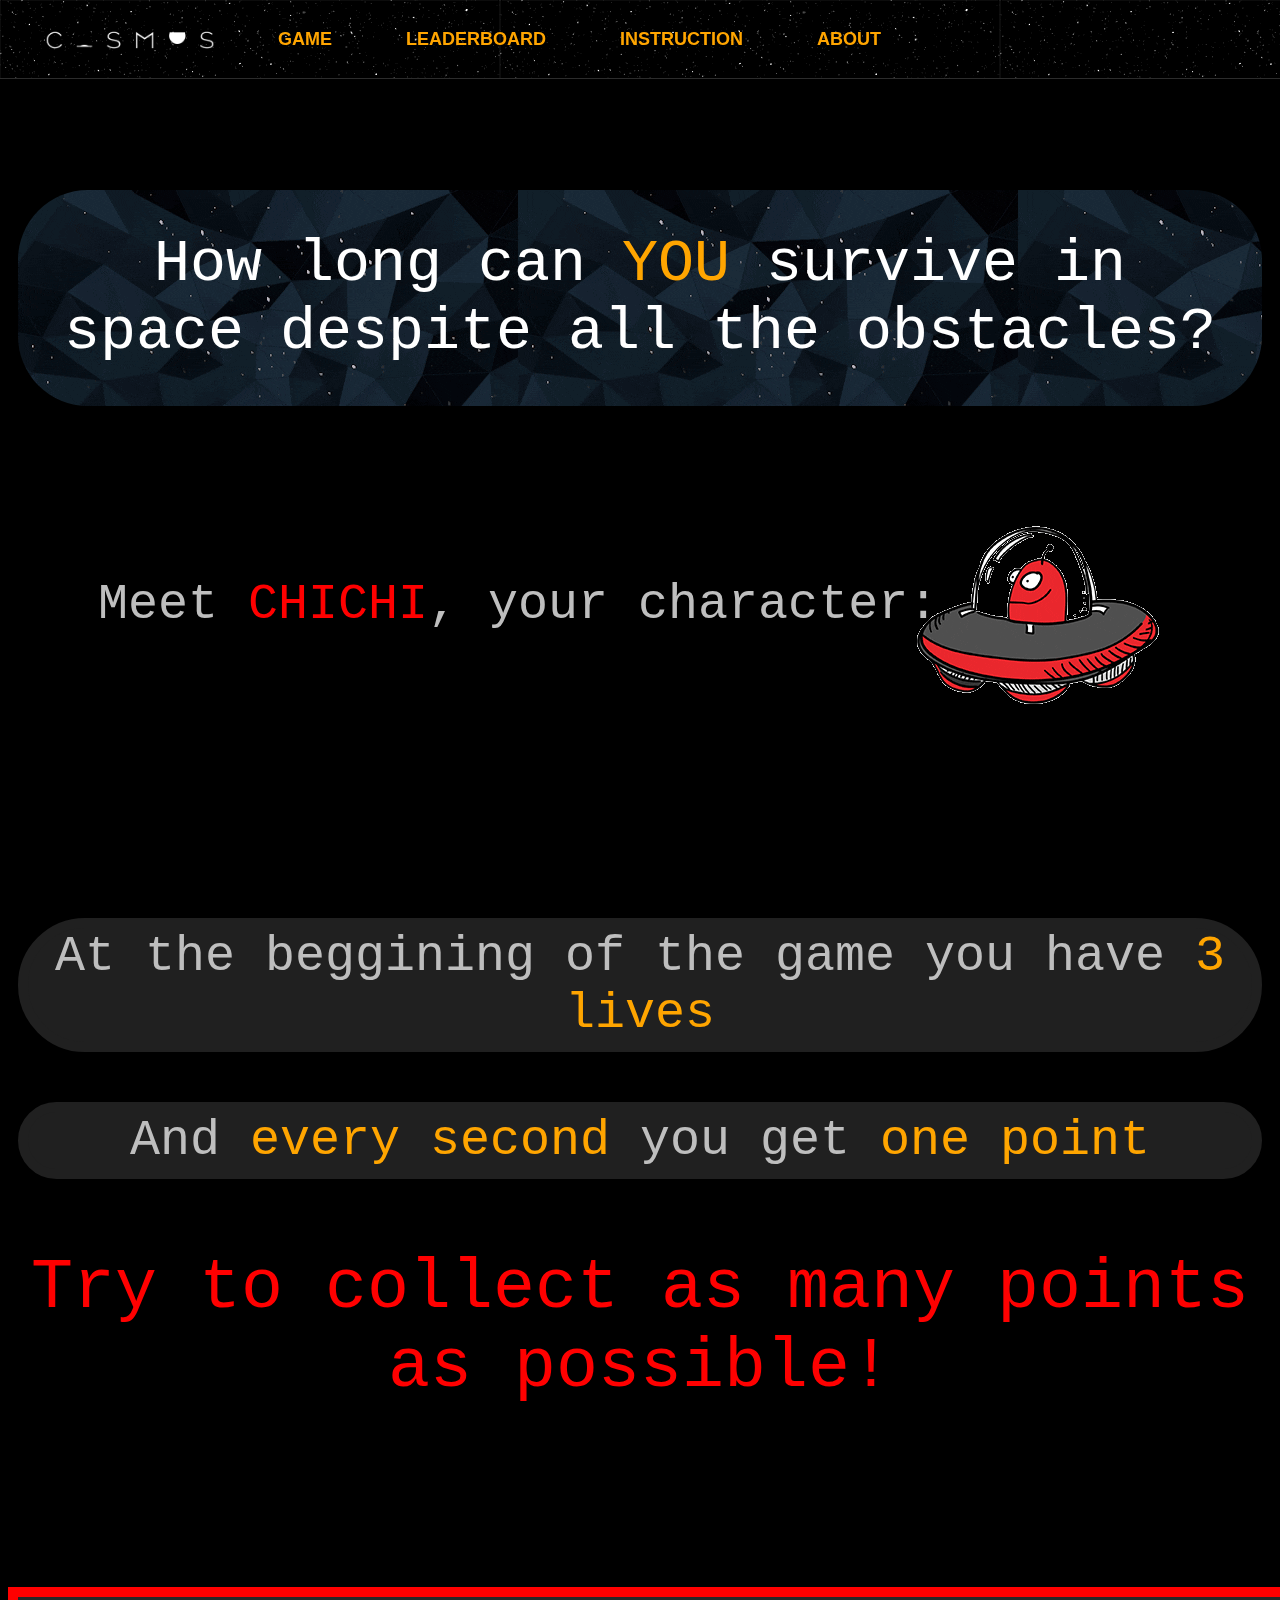
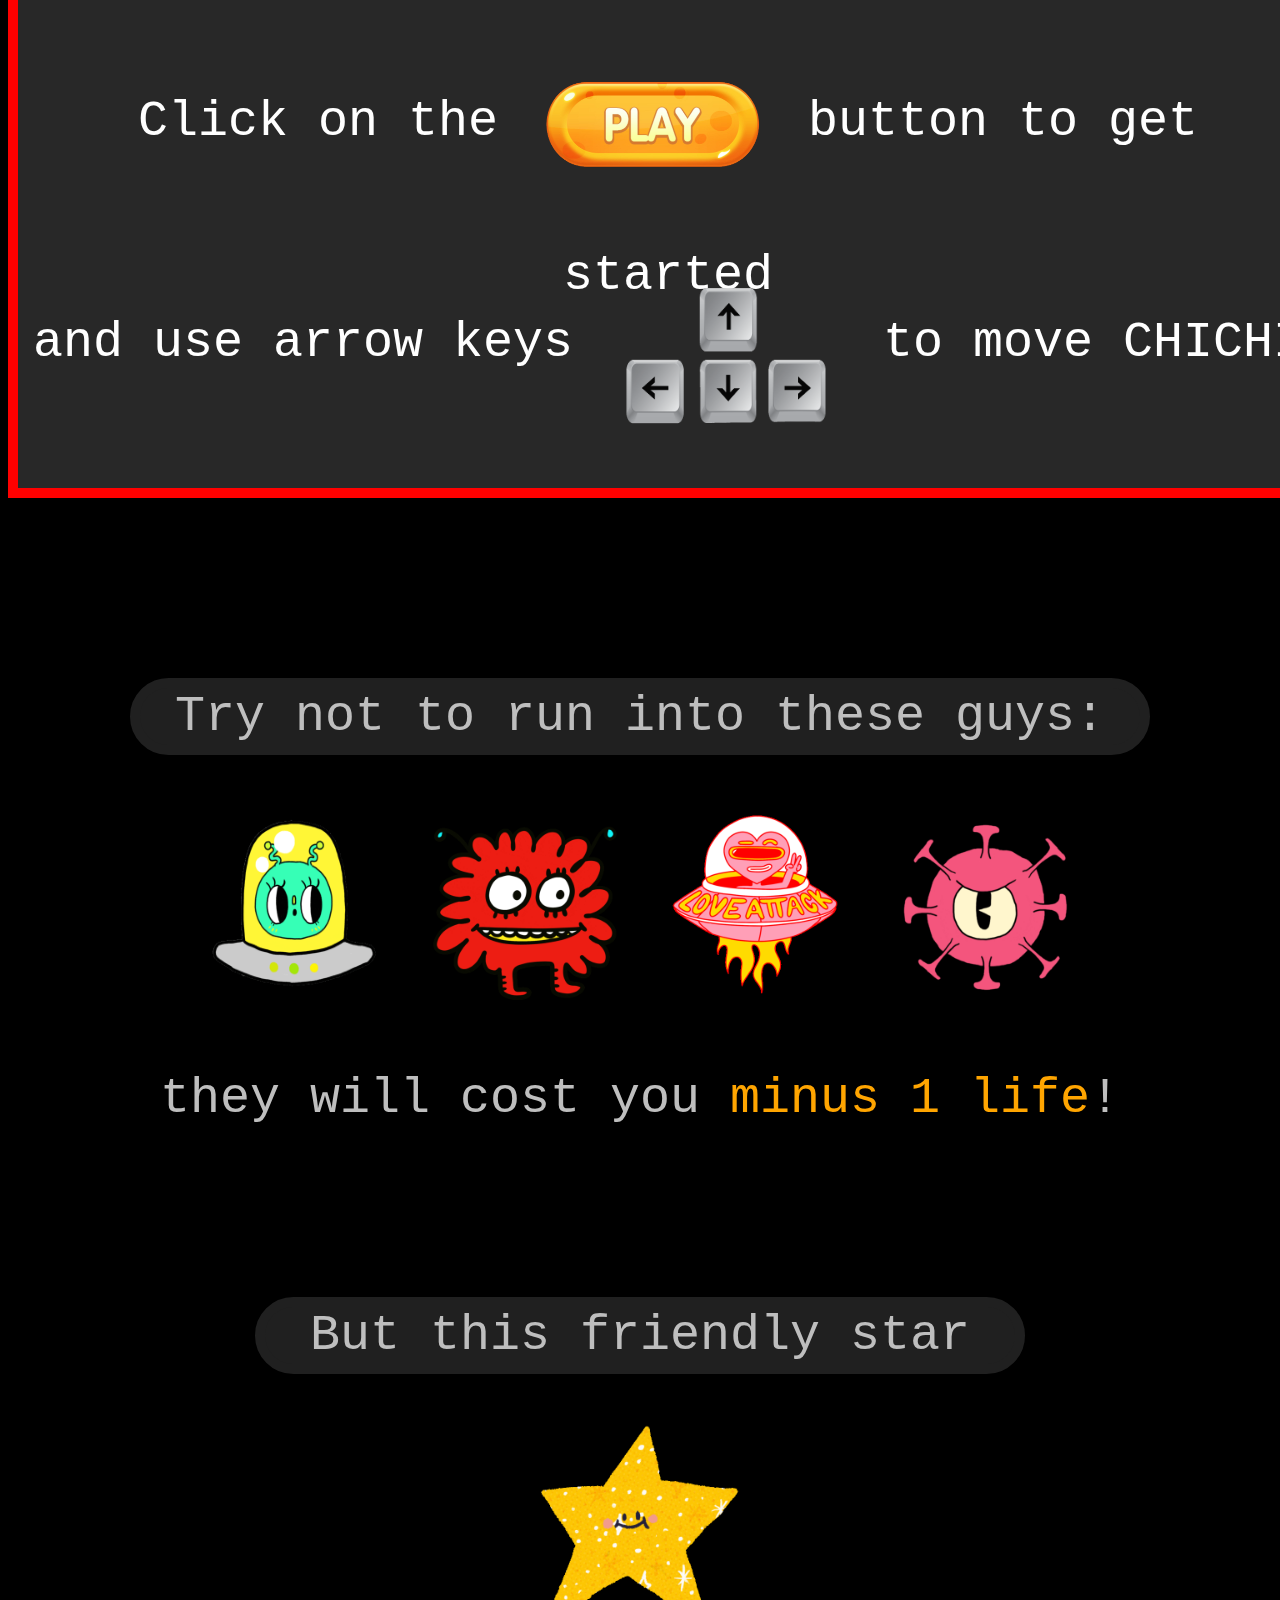
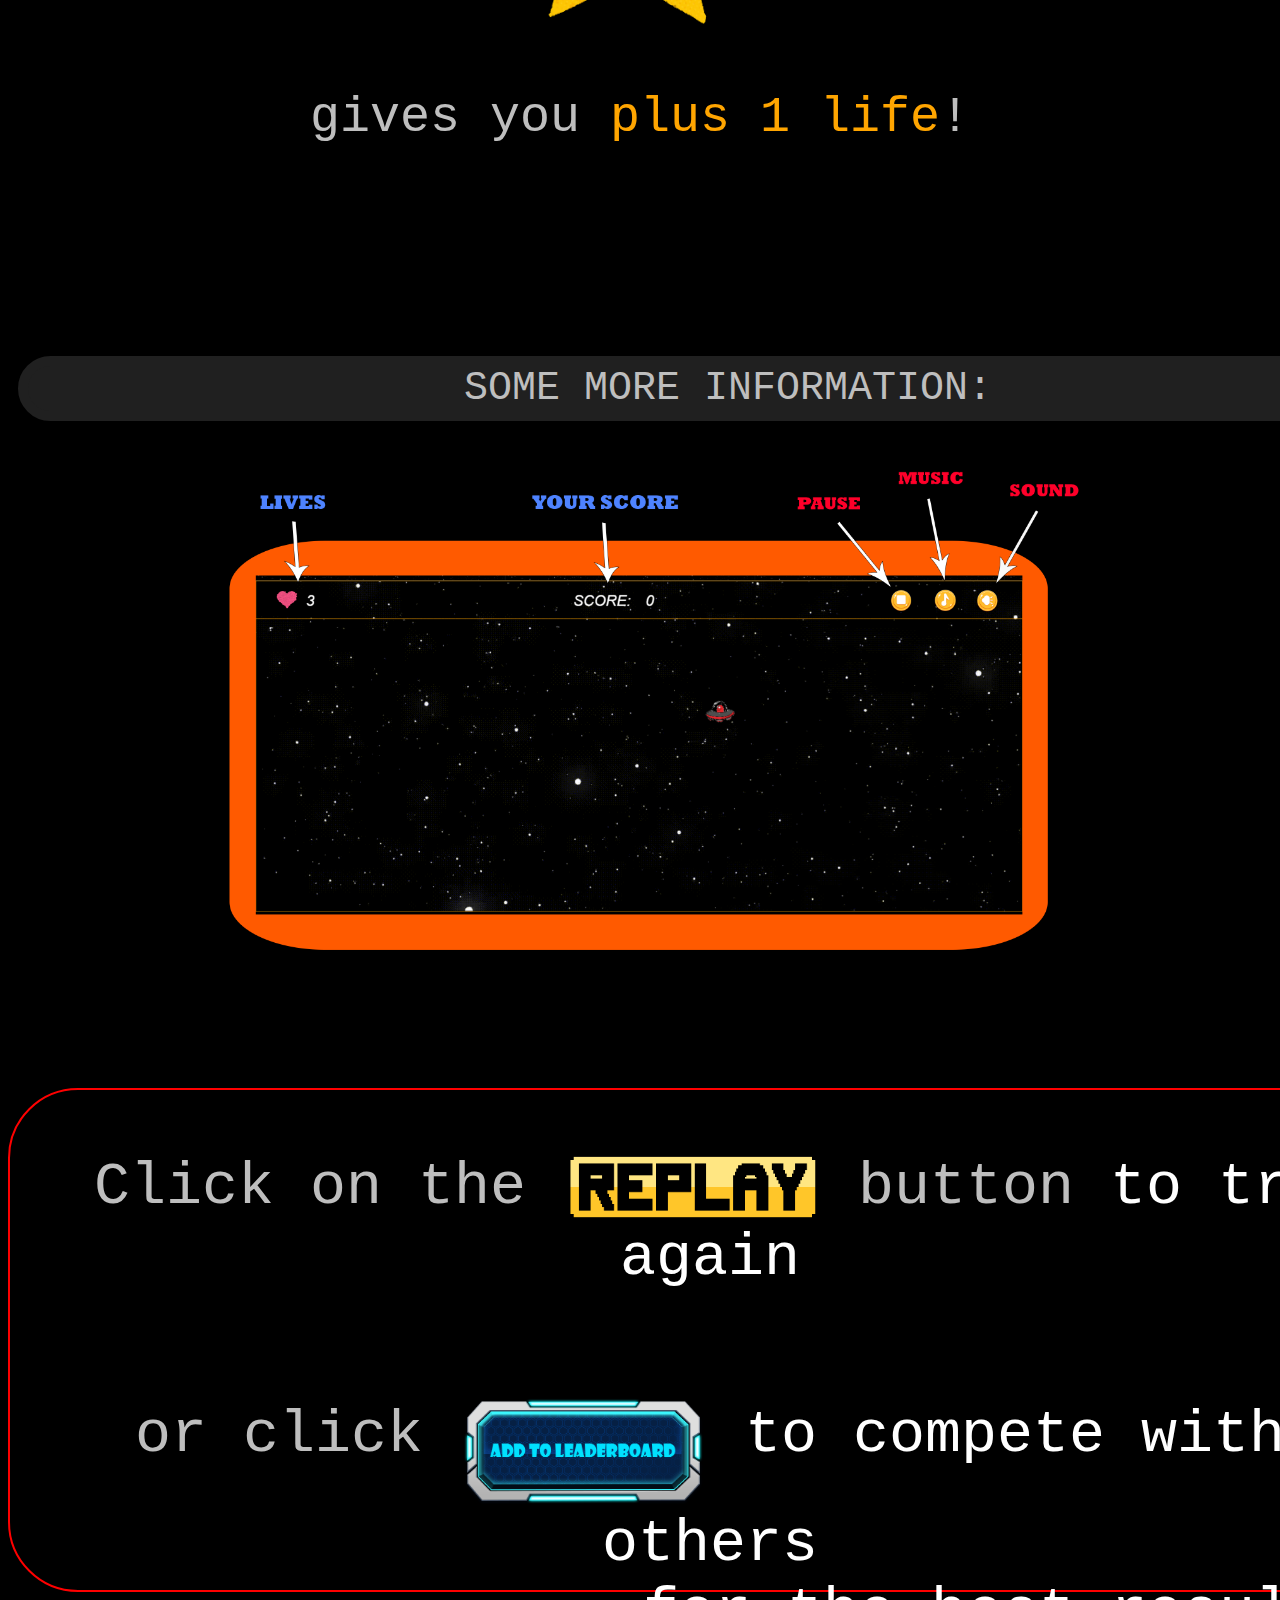
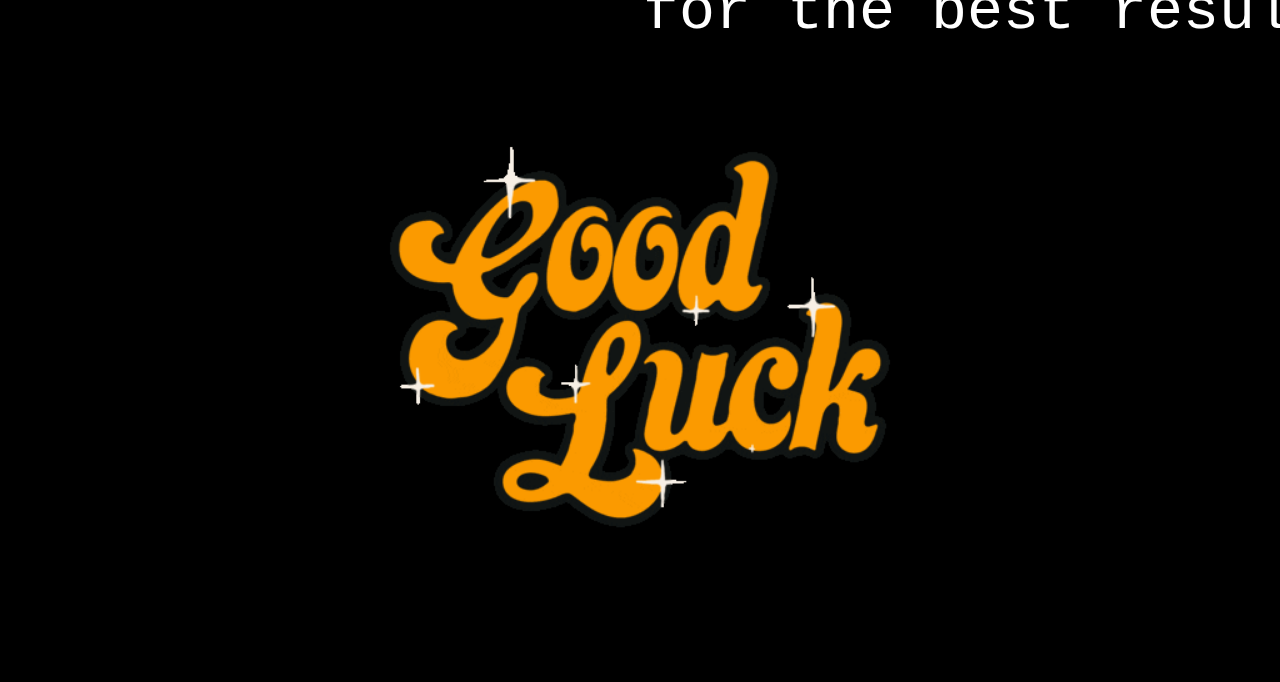
==== COSMOS/html/instruction.html @ a524e50d "first summary" ====
<!DOCTYPE html>
<html>
<head>
    <meta charset="utf-8">
    <title>Instruction</title>
    <link rel="stylesheet" href="../css/css_main.css">
    <link rel="stylesheet" href="../css/css_instruction.css">
    <link rel="icon" href="../images/myPlayer.gif" type="image/x-icon">
</head>
<body>
<header>                      
        <nav>
            <img class="headerLogo" src="../images/logo1.gif">
            <a class="nav_item game" href="../main_game_cosmos.html">GAME</a> 
            <a class="nav_item" href="leaderboard.html">Leaderboard</a> 
            <a class="nav_item" href="instruction.html">Instruction</a> 
            <a class="nav_item" href="about.html">About</a> 
        </nav>
</header>
<!--  ------------------    THE END of HEADER part    ------------------    -->

<center>
    <div class="textStyle1">
        <p id="myText">How long can <span class="orangeWord">YOU</span> survive in space despite all the obstacles?</p>
        <p class="meetChichi">Meet <span class="redWord">CHICHI</span>, your character:</p>
        <img id="yourPlayer" src="../images/myPlayer.gif" alt="your player"> 
    </div>


    <div class="textStyle1">
         <p class="greyBack">At the beggining of the game you have <span class="orangeWord">3 lives</span></p>
         <p class="greyBack">And <span class="orangeWord">every second</span> you get <span class="orangeWord">one point</span></p>
         <p id="goal">Try to collect as many points as possible!</p>
    </div>
     

    <div class="howToPlay">
        <p class="play"> Click on the <img id="playImg" src="../images/play.png" alt="play" align="center"> button to get started</p> 
        <p class="arrowKeys"> and use arrow keys <img id="arrowKeysImg" src="../images/arrowkeys2.png" alt="arrow keys" align="middle"> to move CHICHI</p>
    </div>


    <div class="textStyle1">
        <p class="greyBack" id="fourCharacters">Try not to run into these guys:</p>
        <img class="bigger" src="../images/player1.gif" alt="player1" width="200" height="200">
        <img class="bigger" src="../images/player3.gif" alt="player3" width="200" height="200">
        <img class="bigger" src="../images/player2.gif" alt="player2" width="200" height="200">
        <img class="bigger" src="../images/player4.gif" alt="player4" width="200" height="200">
        <p>they will cost you <span class="orangeWord">minus 1 life</span>!</p>

        <p class="greyBack" id="friendlyStar">But this friendly star </p>
        <img src="../images/star1.gif" alt="pretty yellow star" width="200" height="200">
        <p>gives you <span class="orangeWord">plus 1 life</span>!</p>
    </div>


    <div class="textStyle1">
        <p class="greyBack" id="moreInfo">SOME MORE INFORMATION:</p>
        <img src="../images/instructions_buttons5.png" alt="some game buttons.." width="900">
    </div>


    <div class="textStyle1 greyBack gOver">
        <p> Click on the <img id="replayImg" src="../images/replay2.png" alt="replay" align="center"> button <span class="whiteWord">to try again</span></p>
        <p id="lBoard"> or click <img id="lBoardImg" src="../images/leaderboard4.png" alt="leaderboard" align="middle"><span class="whiteWord"> to compete with others</span></p>
        <p class="whiteWord" id="bestResult"> for the best result</p>
    </div>

    <img id="goodLuckImg" src="../images/goodluck3.gif" alt="GOOD LUCK!" align="middle">
</center>

</body>
</html>
---- COSMOS/css/css_main.css ----
body{
    background-color: black;
}

header{  
    top: 0;  
    left: 0;  
    width: 100%;
    padding: 10px;   
    position: fixed;  
    border-bottom: 1px outset grey; 
    background: url(../images/cosmos.gif); 
}

nav a:hover{    
    background: #786b59; 
    color: #ffe; 
} 
  
.nav_item{ 
    color: orange;
    font-family: Arial;
    font-size: 18px;   
    font-weight: 800;  
    text-transform: uppercase;  
    text-decoration: none; 
    
    line-height: 1;  
    display: inline-block; 
    margin-right: 30px; 
    padding: 20px; 
}

.game{
    margin-left: 248px; 
}

.headerLogo{
    position: absolute; 
    width: 200px; 
    margin-left: 20px; 
    margin-top: -2px;
}

/* -------------------------------  the end of HEADER part  ----------------------------------*/
---- COSMOS/css/css_instruction.css ----
body{      
	margin-top: 120px; 
} 

.textStyle1{  
    padding: 10px;  
	color: #BEBEBE; 
	font-size:50px;
	font-family: monospace;
	margin-bottom: 100px;
}

#myText{
	color: white; 
	font-size: 60px; 
	background: url(../images/wall1.gif); 
	border-radius: 70px; 
	padding: 40px;
}

.orangeWord{
	color: orange;
}

.redWord{
	color: red;
}

.whiteWord{
	color: white;
}

.meetChichi{
	text-align: left;
	margin-left: 80px; 
	margin-top: 170px;
}

.howToPlay{
	background: #282828; 
	width: 1300px;
	border: 10px solid red; 
	color: white; 
	font-size:50px; 
	font-family: monospace;
}

.play{
	margin-top: 0px; 
}

.arrowKeys{
	margin-top: -80px; 
}

.bigger:hover {
	width: 300px;
	height: 300px;
}

.greyBack{
	background: #202020; 
	border: 10px solid #202020; 
	border-radius: 70px; 
	padding: 0px;
}

#yourPlayer{
	margin-left:800px; 
	margin-top: -200px;
}

#goal{
	font-size:70px; 
	color: red;
}

#playImg{
	width:250px; 
	height: 250px;
}

#arrowKeysImg{
	width:250px; 
	top: -100px; 
}

#fourCharacters{
	margin-top: 170px;  
	width: 1000px;
}

#friendlyStar{
	margin-top: 170px; 
	width: 750px;
}

#moreInfo{
	font-size: 40px; 
	width: 1400px;
}

.gOver{
	font-size: 60px; 
	width: 1400px; 
	height: 500px; 
	background: black; 
	border: 2px solid red;
}

#replayImg{
	width:260px;
}

#lBoard{
	margin-top: 100px;
}

#lBoardImg{
	width:250px;
}

#bestResult{
	margin-left: 550px; 
	margin-top: -60px;
}

#goodLuckImg{
	width:600px; 
	margin-top: 10px; 
	margin-bottom:100px;
}
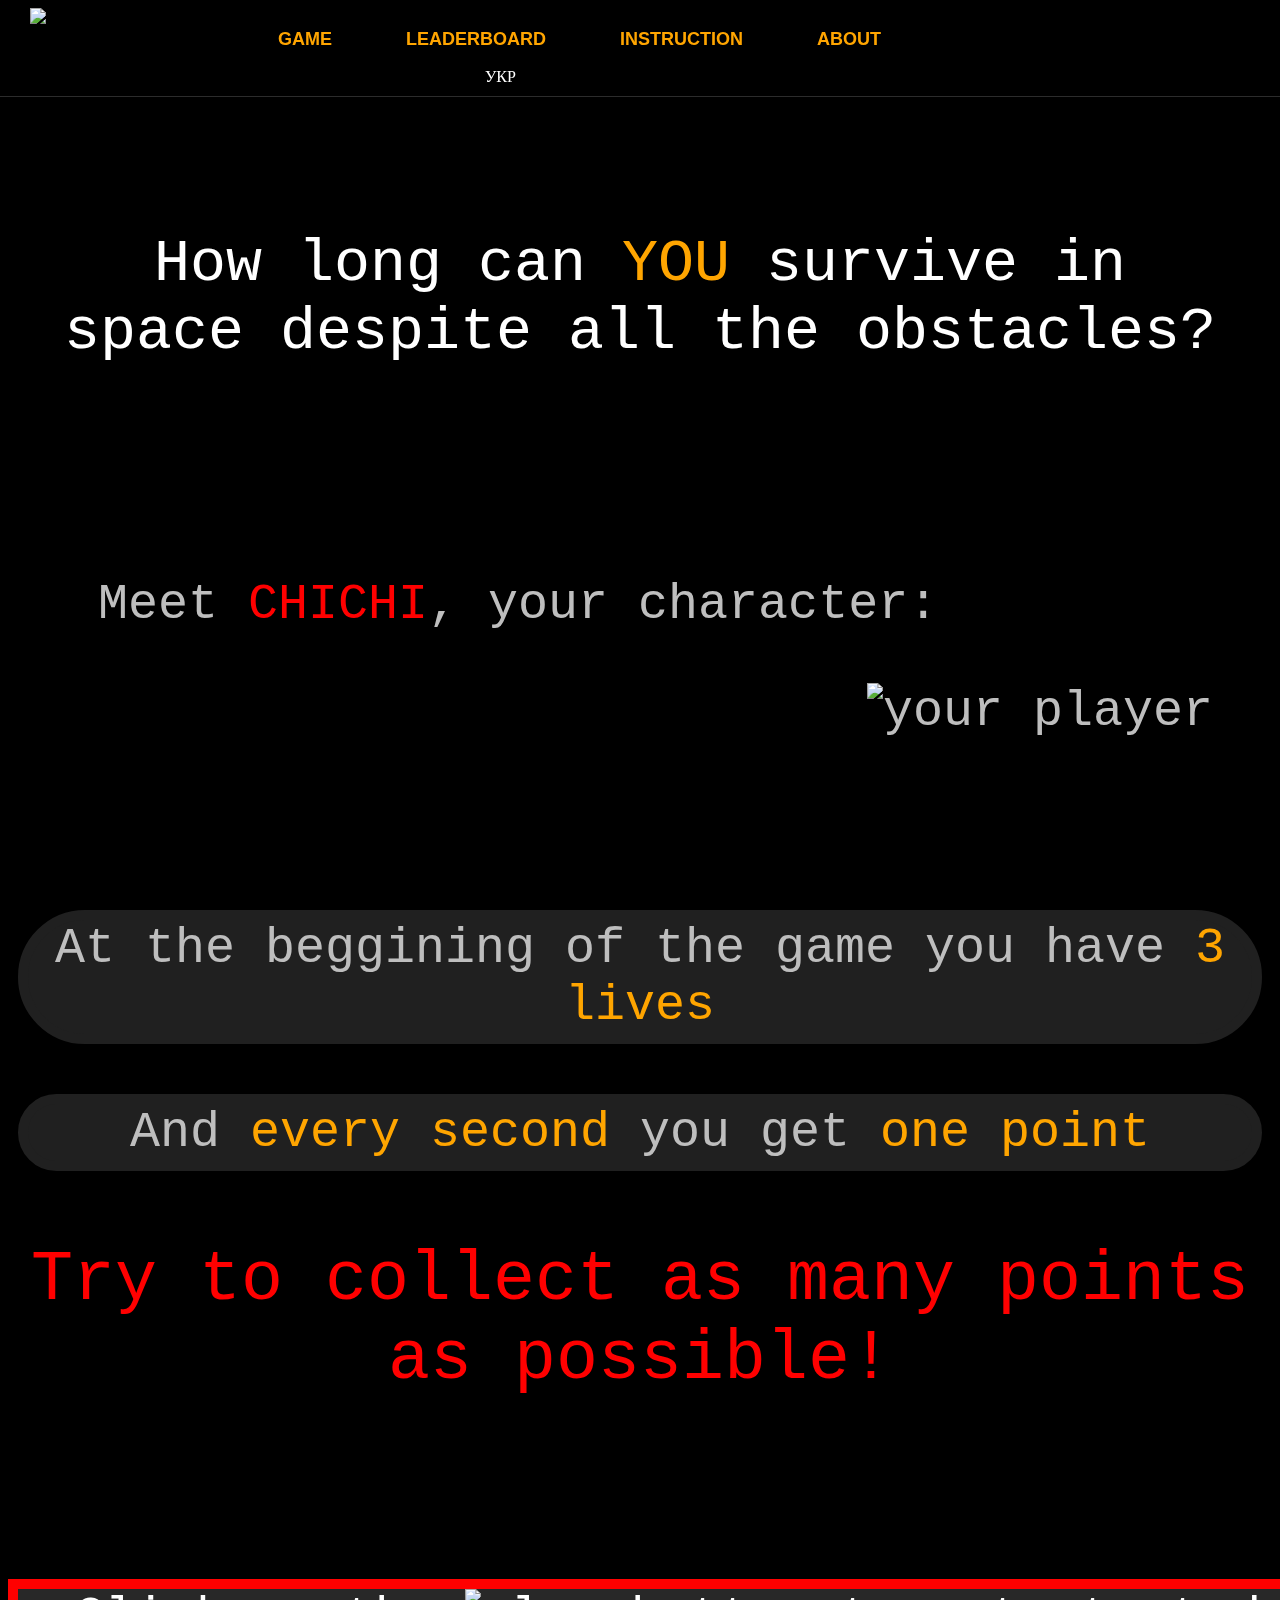
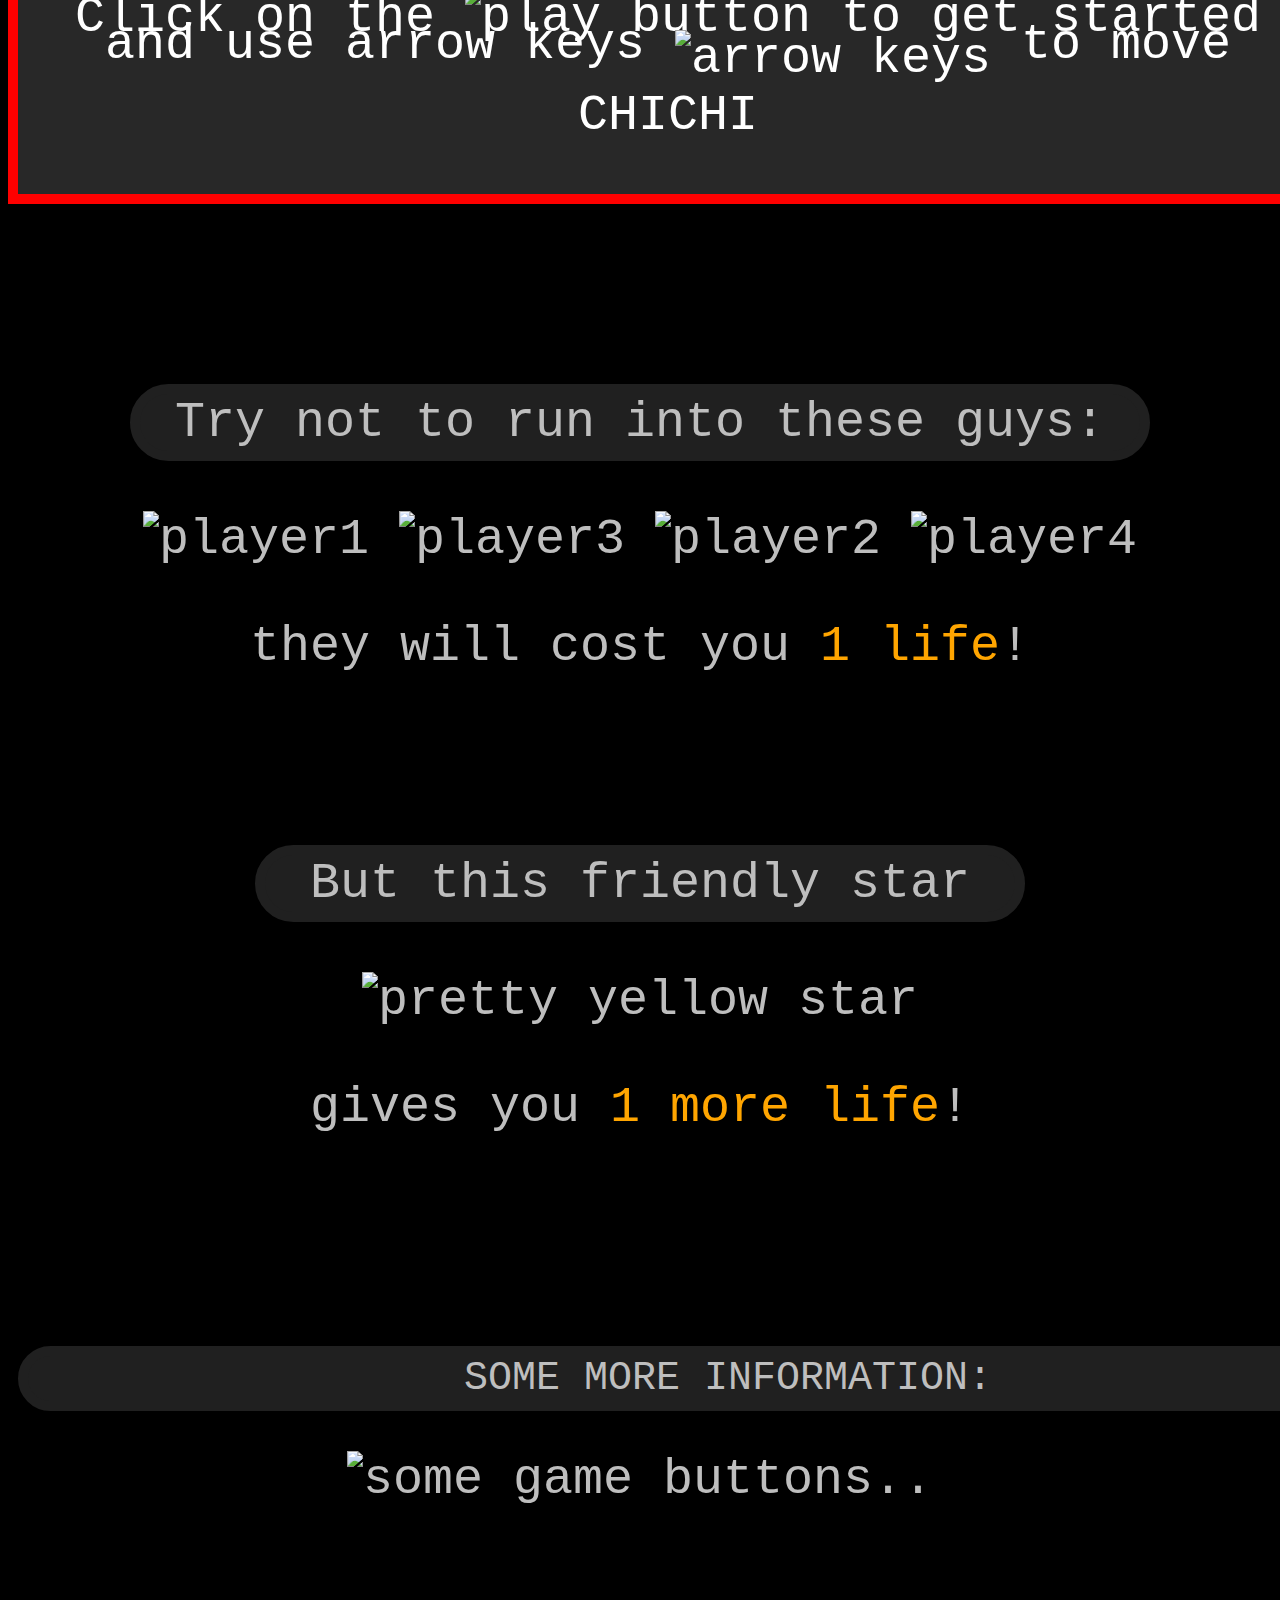
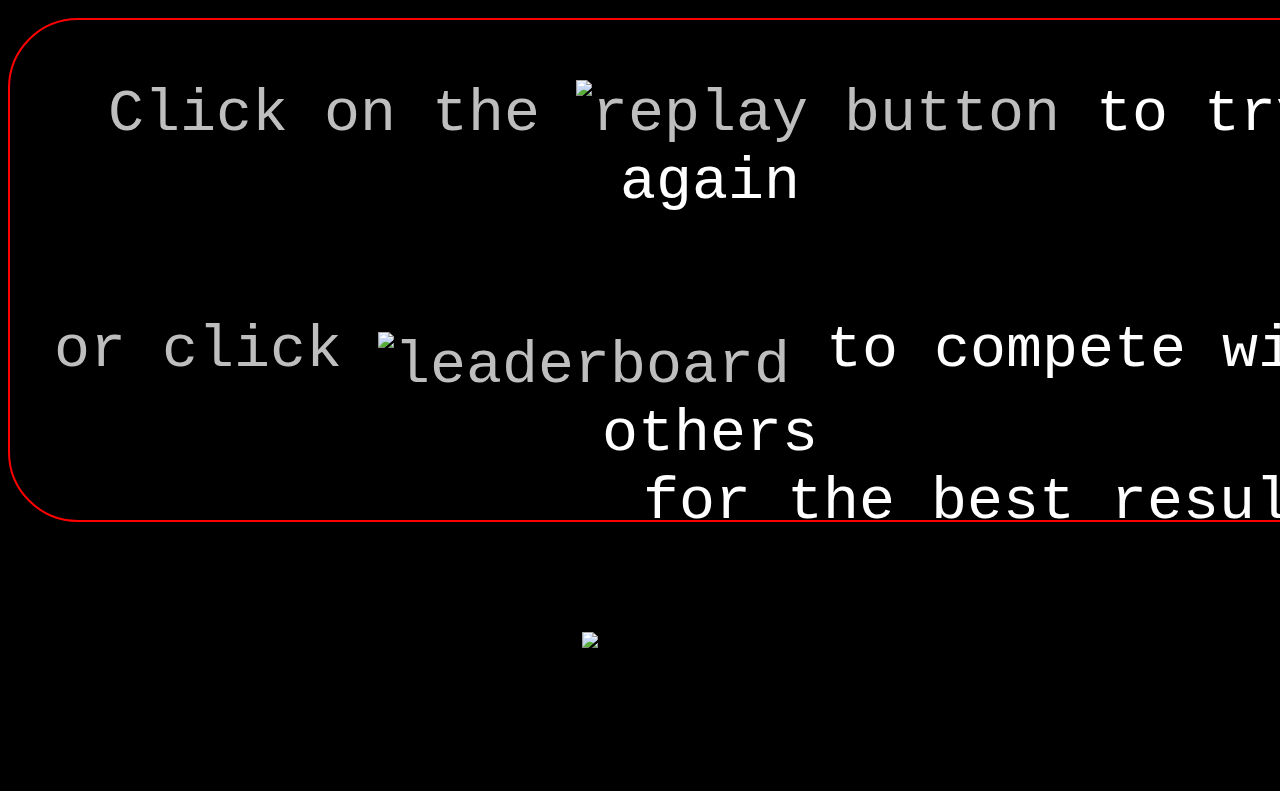
==== commit 49610aa0: "first summ" ====
--- a/COSMOS/html/instruction.html
+++ b/COSMOS/html/instruction.html
@@ -11,17 +11,18 @@
 <header>                      
         <nav>
             <img class="headerLogo" src="../images/logo1.gif">
-            <a class="nav_item game" href="../main_game_cosmos.html">GAME</a> 
+            <a class="nav_item game" href="../game.html">GAME</a> 
             <a class="nav_item" href="leaderboard.html">Leaderboard</a> 
             <a class="nav_item" href="instruction.html">Instruction</a> 
             <a class="nav_item" href="about.html">About</a> 
+            <a class="language" href="ukr_instruction.html">УКР</a>
         </nav>
 </header>
 <!--  ------------------    THE END of HEADER part    ------------------    -->
 
 <center>
     <div class="textStyle1">
-        <p id="myText">How long can <span class="orangeWord">YOU</span> survive in space despite all the obstacles?</p>
+        <p class="myText">How long can <span class="orangeWord">YOU</span> survive in space despite all the obstacles?</p>
         <p class="meetChichi">Meet <span class="redWord">CHICHI</span>, your character:</p>
         <img id="yourPlayer" src="../images/myPlayer.gif" alt="your player"> 
     </div>
@@ -46,11 +47,11 @@
         <img class="bigger" src="../images/player3.gif" alt="player3" width="200" height="200">
         <img class="bigger" src="../images/player2.gif" alt="player2" width="200" height="200">
         <img class="bigger" src="../images/player4.gif" alt="player4" width="200" height="200">
-        <p>they will cost you <span class="orangeWord">minus 1 life</span>!</p>
+        <p>they will cost you <span class="orangeWord"> 1 life</span>!</p>
 
         <p class="greyBack" id="friendlyStar">But this friendly star </p>
         <img src="../images/star1.gif" alt="pretty yellow star" width="200" height="200">
-        <p>gives you <span class="orangeWord">plus 1 life</span>!</p>
+        <p>gives you <span class="orangeWord"> 1 more life</span>!</p>
     </div>
 
 
--- a/COSMOS/css/css_main.css
+++ b/COSMOS/css/css_main.css
@@ -31,8 +31,23 @@
     padding: 20px; 
 }
 
+.language{
+    color: white;
+    text-decoration: none;
+    margin-left: 460px; 
+    padding: 15px;
+}
+
+.en_symbol{
+    margin-left: 528px;
+}
+
 .game{
     margin-left: 248px; 
+}
+
+.ukr_game{
+    margin-left: 260px;
 }
 
 .headerLogo{
--- a/COSMOS/css/css_instruction.css
+++ b/COSMOS/css/css_instruction.css
@@ -10,12 +10,16 @@
 	margin-bottom: 100px;
 }
 
-#myText{
+.myText{
 	color: white; 
 	font-size: 60px; 
 	background: url(../images/wall1.gif); 
 	border-radius: 70px; 
 	padding: 40px;
+}
+
+#ukr_text1{
+	font-size: 54px;
 }
 
 .orangeWord{
@@ -66,7 +70,12 @@
 }
 
 #yourPlayer{
-	margin-left:800px; 
+	margin-left: 800px; 
+	margin-top: -200px;
+}
+
+#ukr_yourPlayer{
+	margin-left: 1000px; 
 	margin-top: -200px;
 }
 
@@ -125,6 +134,11 @@
 	margin-top: -60px;
 }
 
+#ukr_bestResult{
+	margin-left: 550px;
+	margin-top:-100px;
+}
+
 #goodLuckImg{
 	width:600px; 
 	margin-top: 10px; 
